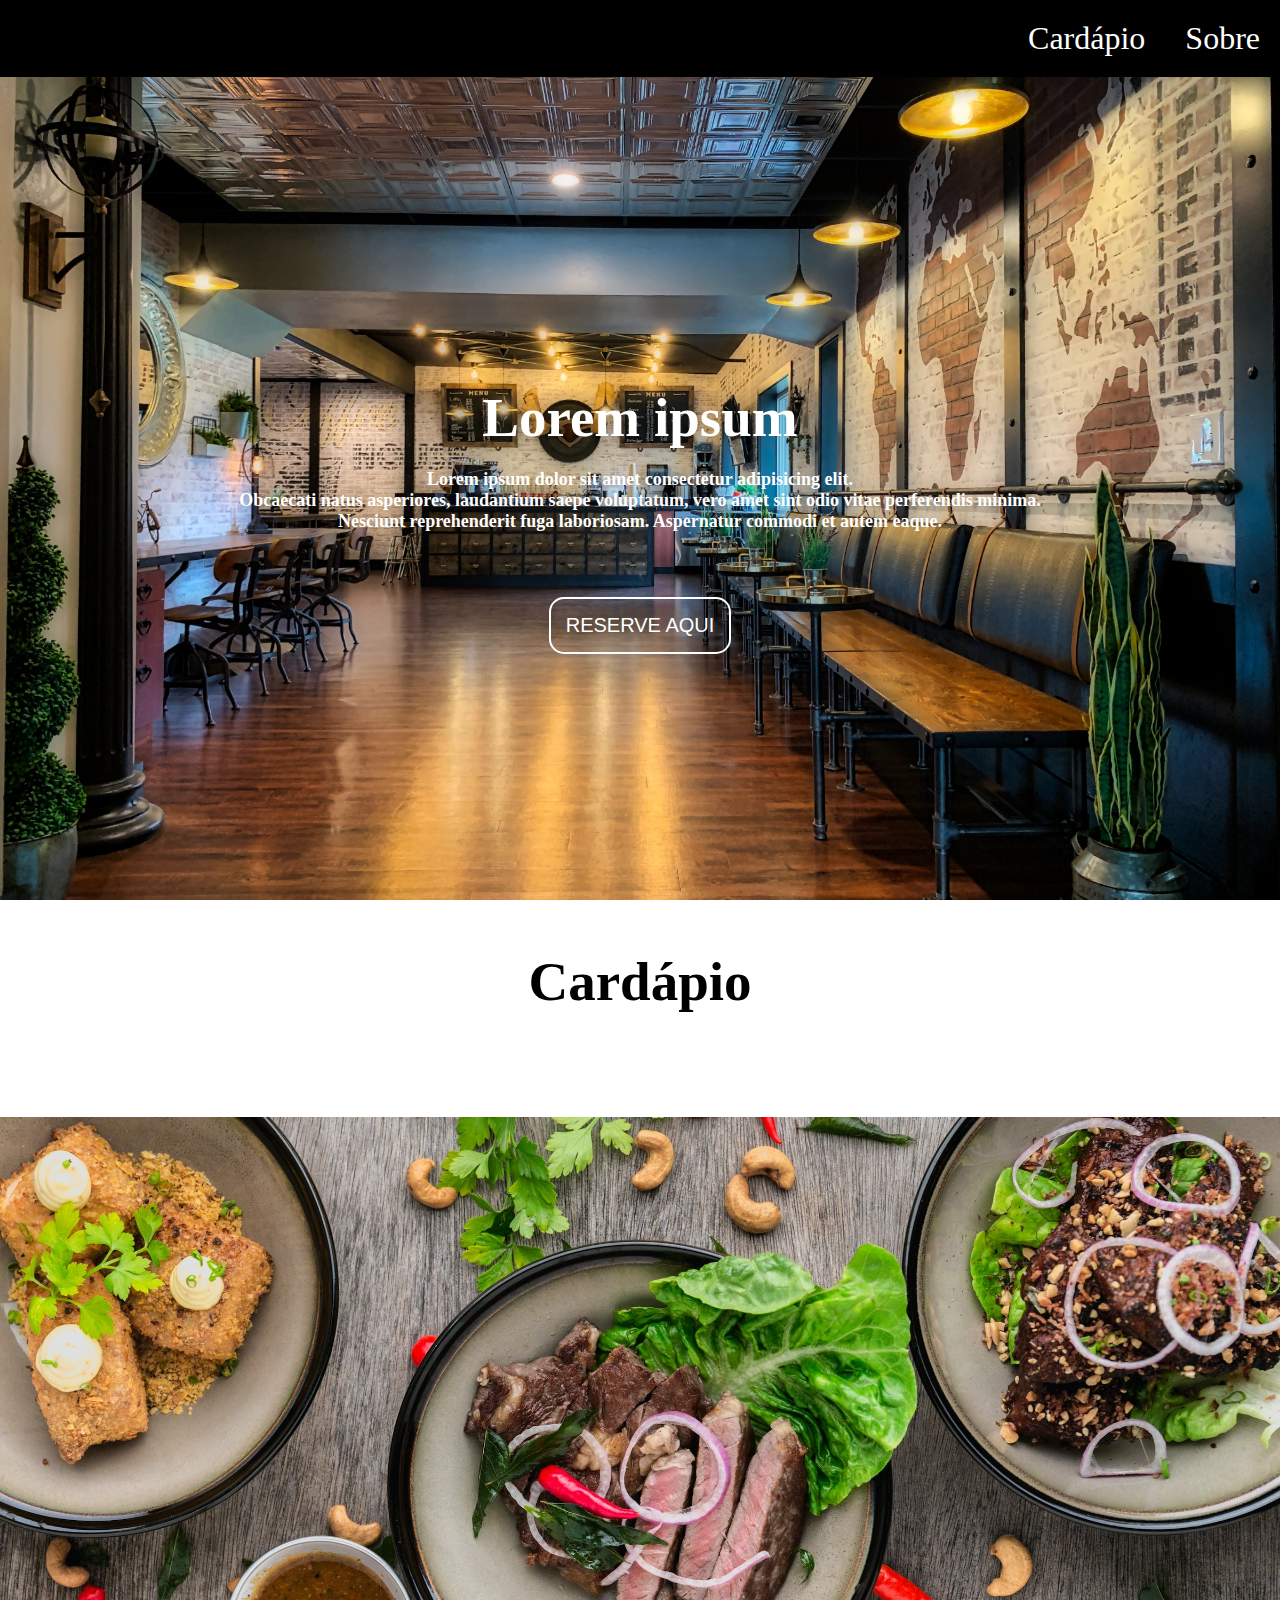
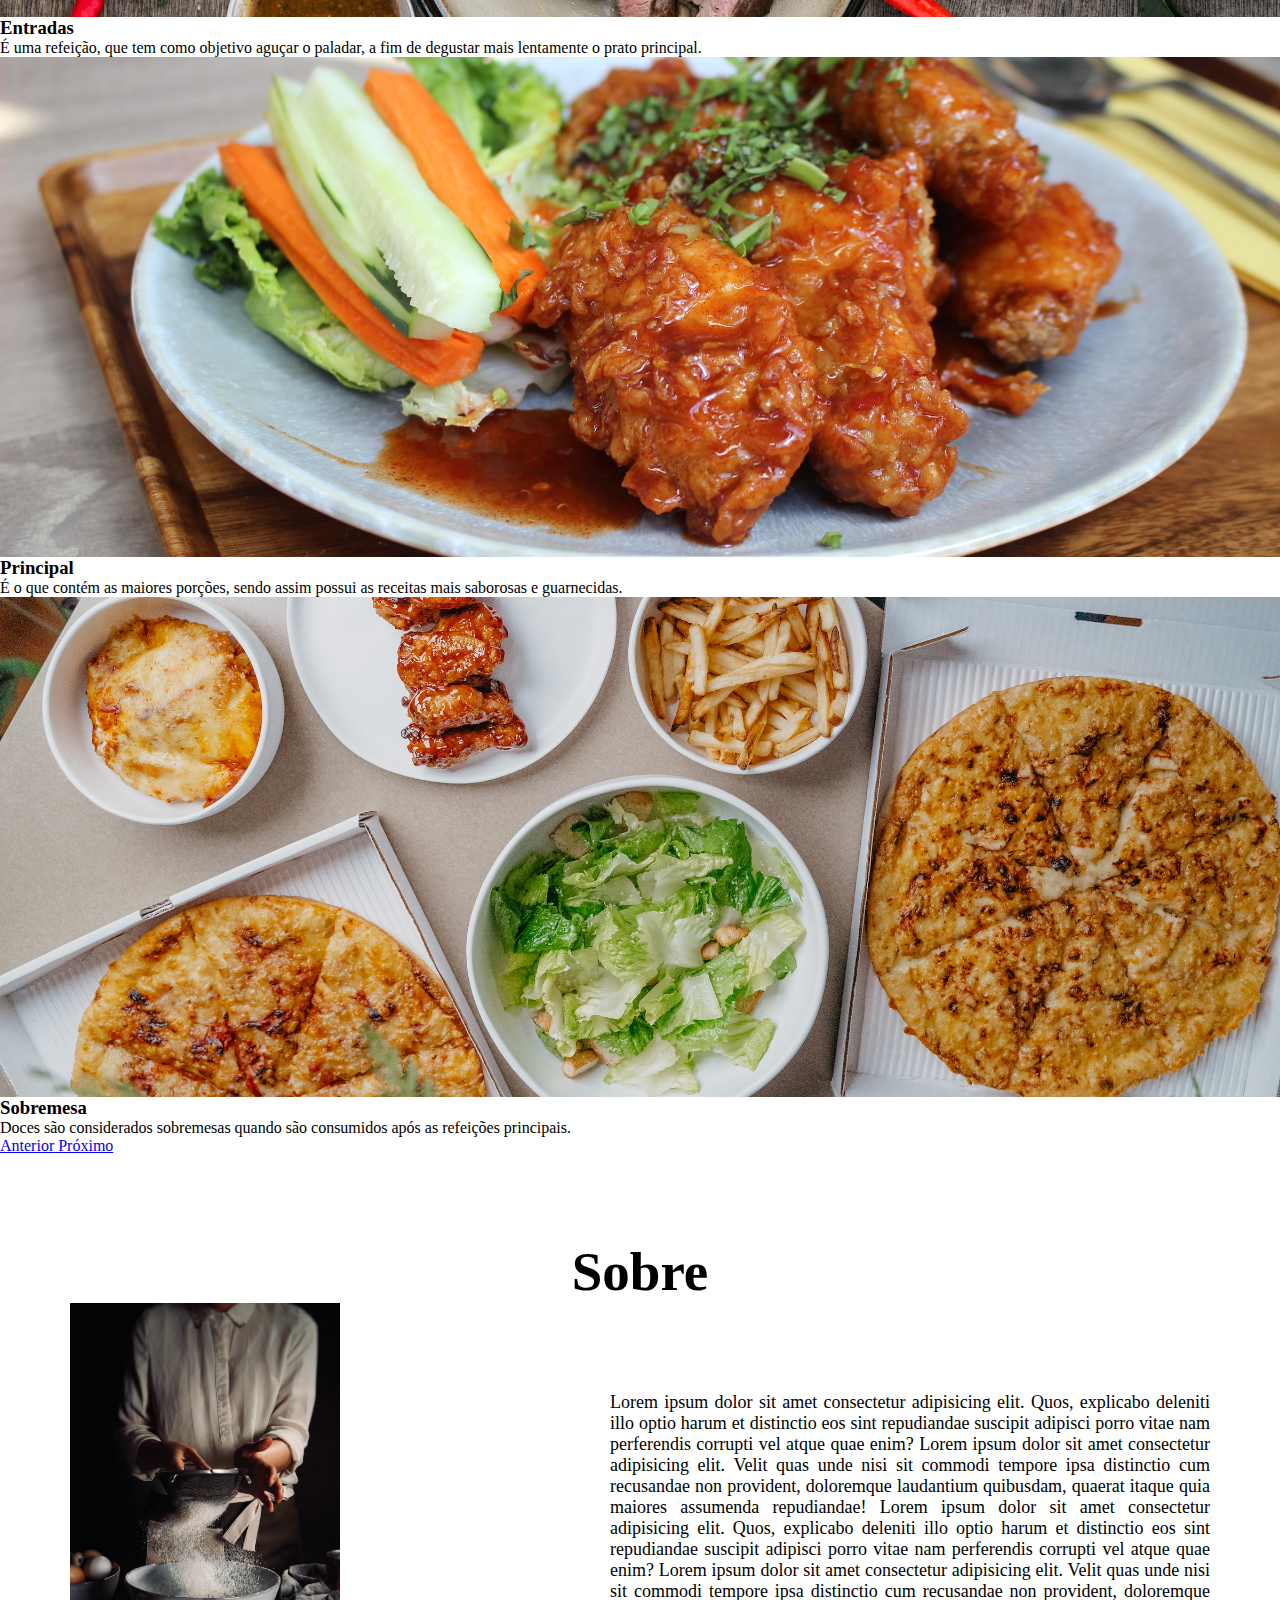
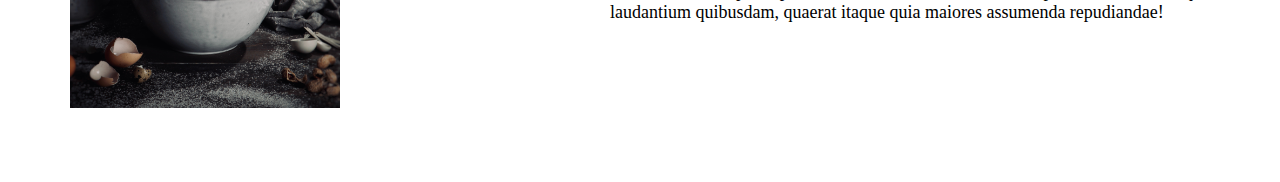
==== index.html @ 4c5554ca "restaurante web" ====
<!DOCTYPE html>
<html lang="pt-br">
  <head>
    <meta charset="UTF-8" />
    <meta http-equiv="X-UA-Compatible" content="IE=edge" />
    <meta name="viewport" content="width=device-width, initial-scale=1.0" />
    <link
      rel="stylesheet"
      href="https://stackpath.bootstrapcdn.com/bootstrap/4.1.3/css/bootstrap.min.css"
      integrity="sha384-MCw98/SFnGE8fJT3GXwEOngsV7Zt27NXFoaoApmYm81iuXoPkFOJwJ8ERdknLPMO"
      crossorigin="anonymous"
    />
    <link rel="icon" type="image/png" href="./assets/icon.svg" />
    <link rel="stylesheet" href="./css/style.css" />
    <title>Document</title>
  </head>
  <body>
    <div class="custom-container">
      <div class="topo">
        <div class="img"></div>

        <div class="nave">
          <nav>
            <ul>
              <li><a href="#about">Sobre</a></li>
              <li><a href="#cardapio">Cardápio</a></li>
            </ul>
          </nav>
        </div>
      </div>

      <div class="presentation">
        <h1>Lorem ipsum</h1>
        <p>
          Lorem ipsum dolor sit amet consectetur adipisicing elit.<br />
          Obcaecati natus asperiores, laudantium saepe voluptatum, vero amet
          sint odio vitae perferendis minima.<br />
          Nesciunt reprehenderit fuga laboriosam. Aspernatur commodi et autem
          eaque.
        </p>
        <button>Reserve aqui</button>
      </div>
    </div>

    <section class="carousel">
      <div class="container">
        <div>
          <h3 id="cardapio" class="cardsel">Cardápio</h3>
        </div>

        <div id="meuCarrossel" class="carousel slide" data-ride="carousel">
          <ul class="carousel-indicators">
            <li
              data-target="#meuCarrossel"
              data-slide-to="0"
              class="active"
            ></li>
            <li data-target="#meuCarrossel" data-slide-to="1"></li>
            <li data-target="#meuCarrossel" data-slide-to="2"></li>
          </ul>

          <div class="carousel-inner">
            <div class="carousel-item active">
              <img
                src="./assets/entr.jpg"
                alt="Slide 1"
                class="custom-carousel-image"
              />

              <div class="carousel-caption">
                <h3>Entradas</h3>
                <p>
                  É uma refeição, que tem como objetivo aguçar o paladar, a fim
                  de degustar mais lentamente o prato principal.
                </p>
              </div>
            </div>

            <div class="carousel-item">
              <img
                src="./assets/almo.jpg"
                alt="Slide 2"
                class="custom-carousel-image"
              />
              <div class="carousel-caption">
                <h3>Principal</h3>
                <p>
                  É o que contém as maiores porções, sendo assim possui as
                  receitas mais saborosas e guarnecidas.
                </p>
              </div>
            </div>

            <div class="carousel-item">
              <img
                src="./assets/jan.jpg"
                alt="Slide 3"
                class="custom-carousel-image"
              />
              <div class="carousel-caption">
                <h3>Sobremesa</h3>
                <p>
                  Doces são considerados sobremesas quando são consumidos após
                  as refeições principais.
                </p>
              </div>
            </div>

            <a
              class="carousel-control-prev"
              href="#meuCarrossel"
              role="button"
              data-slide="prev"
            >
              <span
                class="carousel-control-prev-icon"
                aria-hidden="true"
              ></span>
              <span class="sr-only">Anterior</span>
            </a>
            <a
              class="carousel-control-next"
              href="#meuCarrossel"
              role="button"
              data-slide="next"
            >
              <span
                class="carousel-control-next-icon"
                aria-hidden="true"
              ></span>
              <span class="sr-only">Próximo</span>
            </a>
          </div>
        </div>
      </div>
    </section>

    <section>
      <div id="about" class="sobre">
        <h3>Sobre</h3>

        <div class="box">
          <figure>
            <img src="assets/flour.jpg" alt="Farinha caindo sobre a mesa" />
          </figure>

          <div class="abtxt">
            <p>
              Lorem ipsum dolor sit amet consectetur adipisicing elit. Quos,
              explicabo deleniti illo optio harum et distinctio eos sint
              repudiandae suscipit adipisci porro vitae nam perferendis corrupti
              vel atque quae enim? Lorem ipsum dolor sit amet consectetur
              adipisicing elit. Velit quas unde nisi sit commodi tempore ipsa
              distinctio cum recusandae non provident, doloremque laudantium
              quibusdam, quaerat itaque quia maiores assumenda repudiandae!
              Lorem ipsum dolor sit amet consectetur adipisicing elit. Quos,
              explicabo deleniti illo optio harum et distinctio eos sint
              repudiandae suscipit adipisci porro vitae nam perferendis corrupti
              vel atque quae enim? Lorem ipsum dolor sit amet consectetur
              adipisicing elit. Velit quas unde nisi sit commodi tempore ipsa
              distinctio cum recusandae non provident, doloremque laudantium
              quibusdam, quaerat itaque quia maiores assumenda repudiandae!
            </p>
          </div>
        </div>
      </div>
    </section>

    <button id="btnTopo" class="btn-topo" title="Voltar ao topo">
      &#8593;
    </button>
    <script src="bottom.js"></script>

    <script
      src="https://code.jquery.com/jquery-3.3.1.slim.min.js"
      integrity="sha384-q8i/X+965DzO0rT7abK41JStQIAqVgRVzpbzo5smXKp4YfRvH+8abtTE1Pi6jizo"
      crossorigin="anonymous"
    ></script>
    <script
      src="https://cdnjs.cloudflare.com/ajax/libs/popper.js/1.14.3/umd/popper.min.js"
      integrity="sha384-ZMP7rVo3mIykV+2+9J3UJ46jBk0WLaUAdn689aCwoqbBJiSnjAK/l8WvCWPIPm49"
      crossorigin="anonymous"
    ></script>
    <script
      src="https://stackpath.bootstrapcdn.com/bootstrap/4.1.3/js/bootstrap.min.js"
      integrity="sha384-ChfqqxuZUCnJSK3+MXmPNIyE6ZbWh2IMqE241rYiqJxyMiZ6OW/JmZQ5stwEULTy"
      crossorigin="anonymous"
    ></script>
  </body>
</html>
---- css/style.css ----
* {
  margin: 0;
  padding: 0;
  box-sizing: border-box;
}

html {
  scroll-behavior: smooth;
}

.custom-container {
  background: url(../assets/back.jpg) no-repeat;
  background-size: cover;
  width: 100%;
  height: 100vh;
}

.nave ul {
  display: flex;
  flex-direction: row-reverse;
  text-decoration: none;
  list-style: none;
  background-color: #000;
}

.nave ul li {
  padding: 10px;
  margin: 10px;
}

.nave ul li:hover {
  padding: 10px;
  margin: 10px;
}

.nave ul li a {
  text-decoration: none;
  color: #fff;
  font-size: 32px;
}

.presentation {
  display: flex;
  flex-direction: column;
  justify-content: center;
  align-items: center;
  height: 100vh;
  word-break: break-word;
}

.presentation h1 {
  color: #fff;
  font-size: 55px;
  text-align: center;
  font-weight: bold;
  margin-bottom: 20px;
}

.presentation p {
  margin-bottom: 13px;
  color: #fff;
  font-size: 18px;
  text-align: center;
  font-weight: bold;
  margin-bottom: 50px;
}

.presentation button {
  display: block;
  margin: 15px auto;
  padding: 15px;
  text-transform: uppercase;
  font-size: 20px;
  color: #fff;
  background-color: transparent;
  border: 2px solid #fff;
  border-radius: 15px;
  cursor: pointer;
  -webkit-transition-duration: 0.4s ease-in-out;
  transition-duration: 0.4s;
}

.presentation button:hover {
  background-color: #fff;
  color: #000;
  border: 2px solid transparent;
}

.carousel {
  margin-top: 50px;
}

.cardsel {
  color: #000;
  font-size: 55px;
  text-align: center;
  font-weight: bold;
  margin-top: 50px;
}

.carousel-item img {
  display: block;
  margin-left: auto;
  margin-right: auto;
  width: 100%;
  height: 500px;
  object-fit: cover;
}

.sobre h3 {
  color: #000;
  font-size: 55px;
  text-align: center;
  font-weight: bold;
  margin-top: 85px;
}

.box {
  display: flex;
  justify-content: center;
  align-items: center;
  margin-bottom: 70px;
}

.sobre figure img {
  width: 540px;
  max-width: 50%;
}

.sobre .abtxt p {
  max-width: 600px;
  font-size: 18px;
  text-align: justify;
}

.btn-topo {
  display: none;
  position: fixed;
  bottom: 20px;
  right: 20px;
  width: 40px;
  height: 40px;
  border: none;
  border-radius: 50%;
  background-color: #000;
  color: #fff;
  font-size: 24px;
  text-align: center;
  cursor: pointer;
  z-index: 9999;
  transition: opacity 0.3s;
}

.btn-topo:hover {
  opacity: 0.7;
}
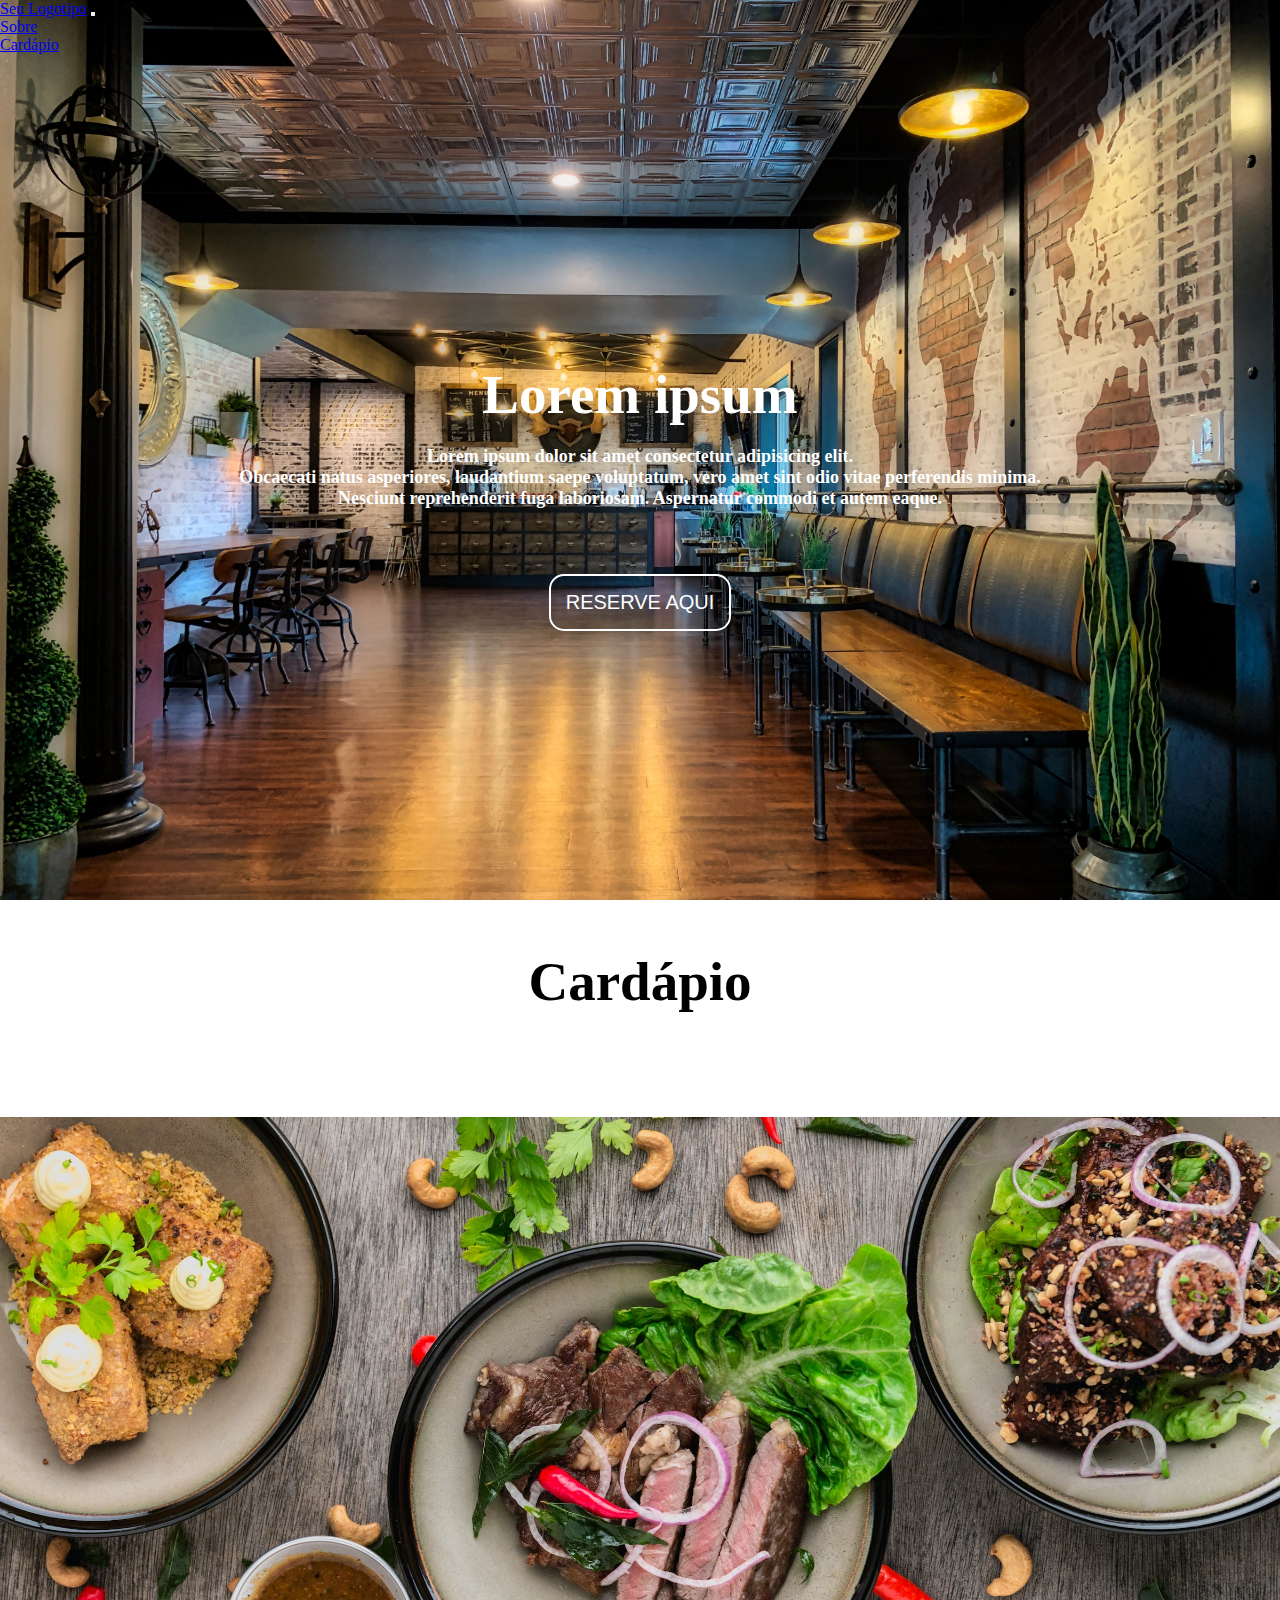
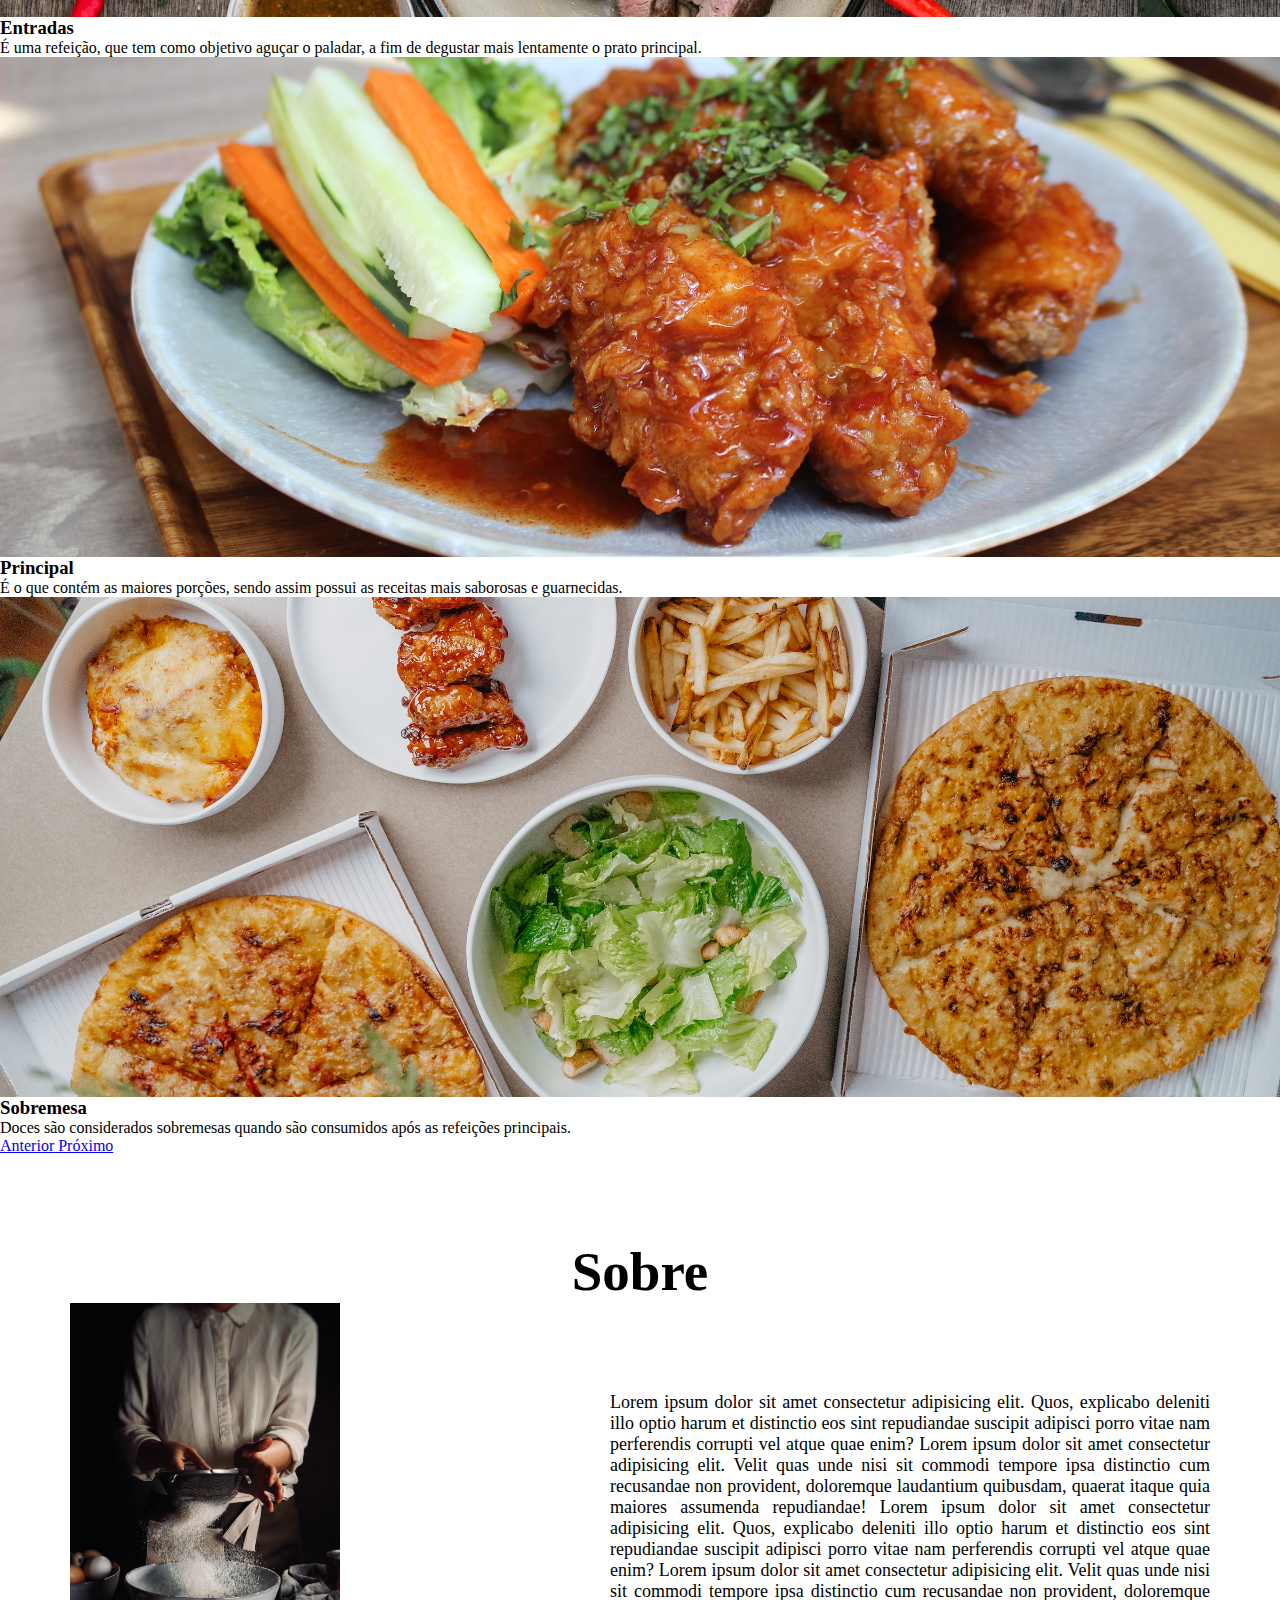
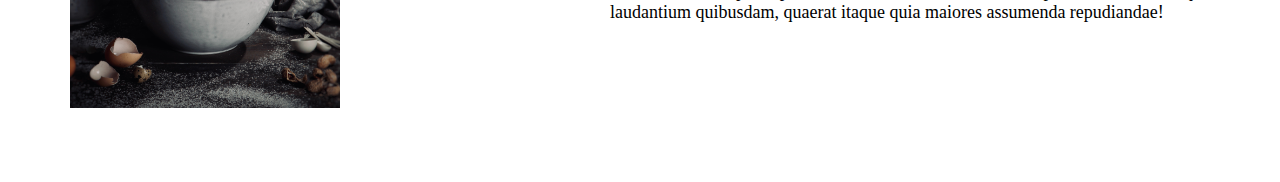
==== commit 9444bdf7: "adicionando menu responsivo" ====
--- a/index.html
+++ b/index.html
@@ -16,18 +16,32 @@
   </head>
   <body>
     <div class="custom-container">
-      <div class="topo">
-        <div class="img"></div>
-
-        <div class="nave">
-          <nav>
-            <ul>
-              <li><a href="#about">Sobre</a></li>
-              <li><a href="#cardapio">Cardápio</a></li>
+      <nav class="navbar navbar-expand-lg navbar-dark bg-dark">
+        <div class="container">
+          <a class="navbar-brand" href="#">Seu Logotipo</a>
+          <button
+            class="navbar-toggler"
+            type="button"
+            data-toggle="collapse"
+            data-target="#navbarNav"
+            aria-controls="navbarNav"
+            aria-expanded="false"
+            aria-label="Toggle navigation"
+          >
+            <span class="navbar-toggler-icon"></span>
+          </button>
+          <div class="collapse navbar-collapse h5" id="navbarNav">
+            <ul class="navbar-nav ml-auto">
+              <li class="nav-item">
+                <a class="nav-link" href="#about">Sobre</a>
+              </li>
+              <li class="nav-item">
+                <a class="nav-link" href="#cardapio">Cardápio</a>
+              </li>
             </ul>
-          </nav>
-        </div>
-      </div>
+          </div>
+        </div>
+      </nav>
 
       <div class="presentation">
         <h1>Lorem ipsum</h1>
--- a/css/style.css
+++ b/css/style.css
@@ -13,30 +13,6 @@
   background-size: cover;
   width: 100%;
   height: 100vh;
-}
-
-.nave ul {
-  display: flex;
-  flex-direction: row-reverse;
-  text-decoration: none;
-  list-style: none;
-  background-color: #000;
-}
-
-.nave ul li {
-  padding: 10px;
-  margin: 10px;
-}
-
-.nave ul li:hover {
-  padding: 10px;
-  margin: 10px;
-}
-
-.nave ul li a {
-  text-decoration: none;
-  color: #fff;
-  font-size: 32px;
 }
 
 .presentation {
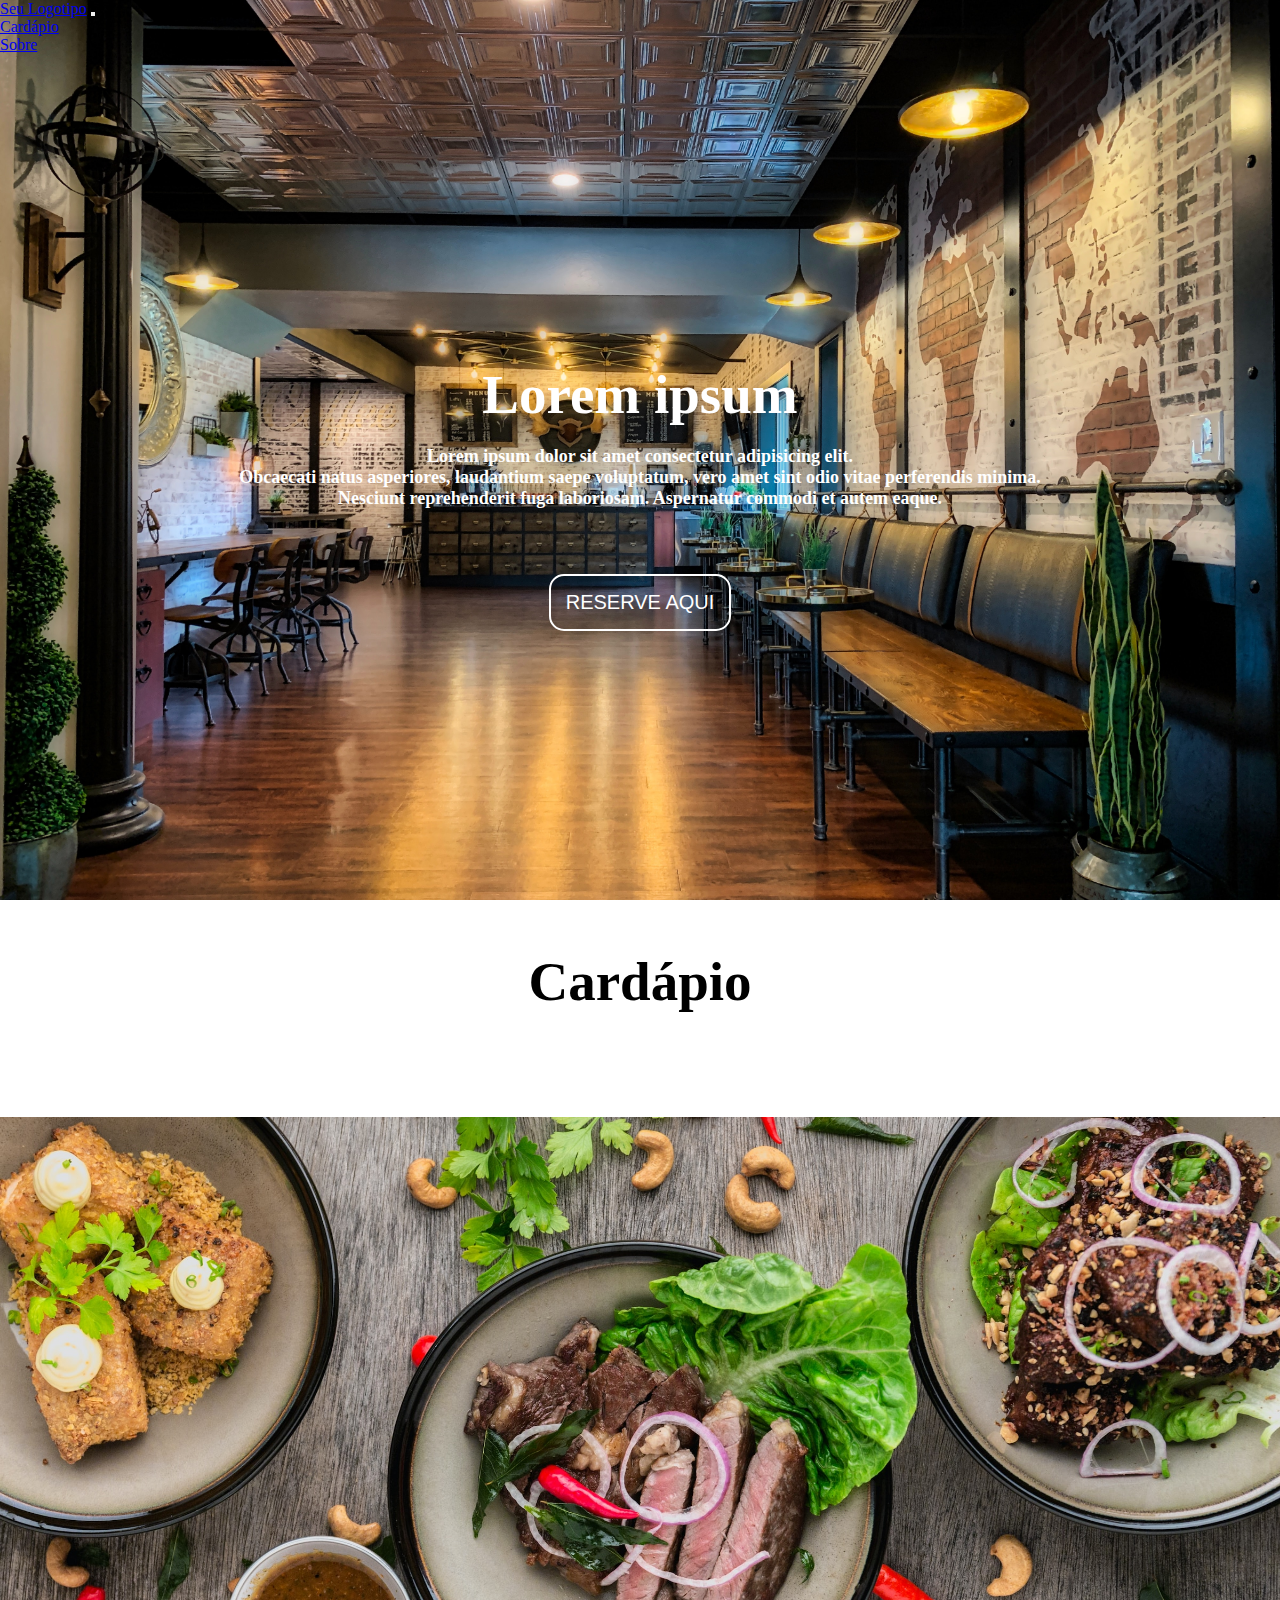
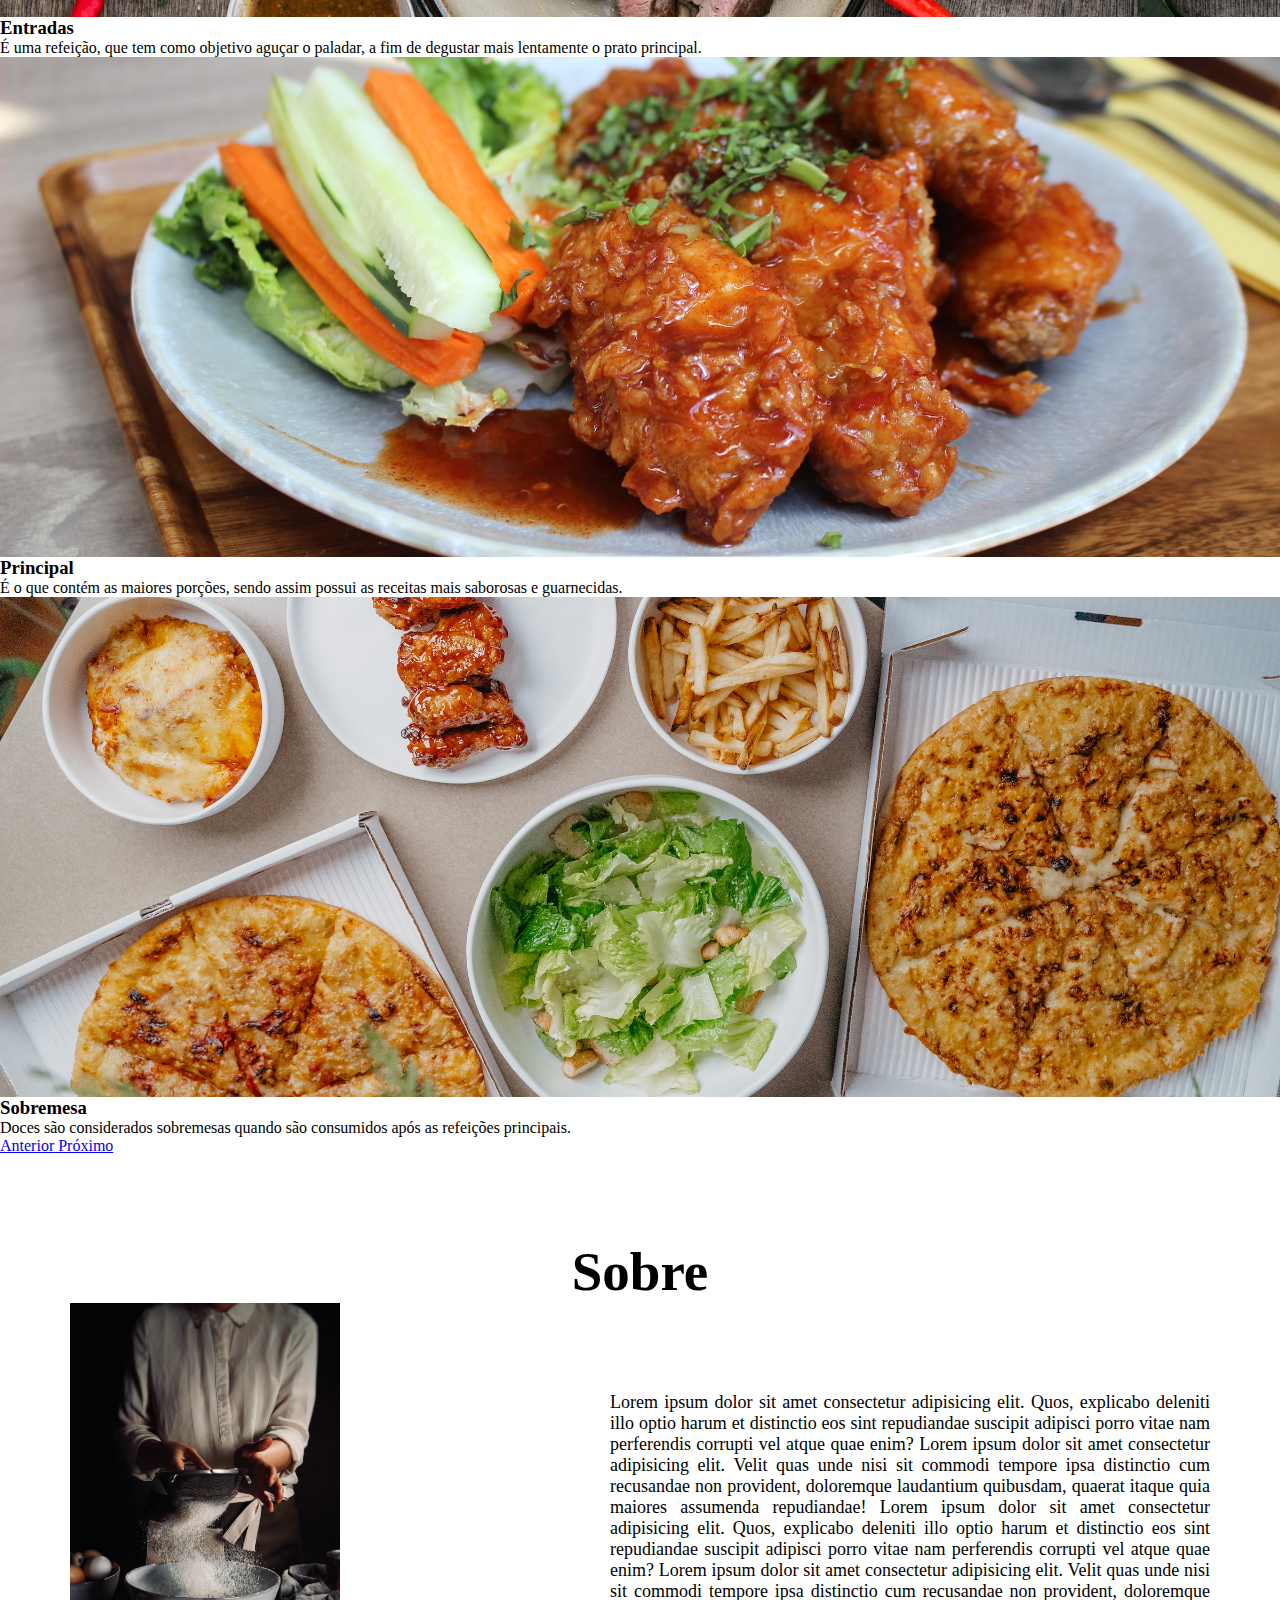
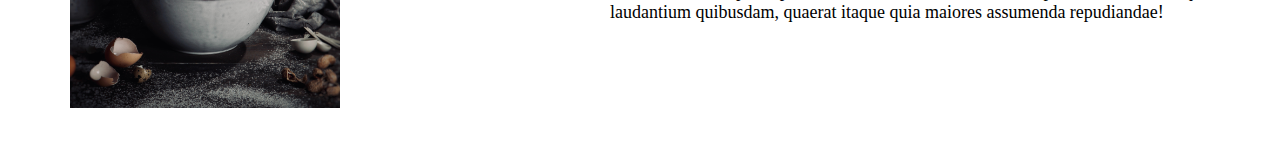
==== commit 372db627: "um pouco de responsividade" ====
--- a/index.html
+++ b/index.html
@@ -33,10 +33,10 @@
           <div class="collapse navbar-collapse h5" id="navbarNav">
             <ul class="navbar-nav ml-auto">
               <li class="nav-item">
-                <a class="nav-link" href="#about">Sobre</a>
+                <a class="nav-link" href="#cardapio">Cardápio</a>
               </li>
               <li class="nav-item">
-                <a class="nav-link" href="#cardapio">Cardápio</a>
+                <a class="nav-link" href="#about">Sobre</a>
               </li>
             </ul>
           </div>
--- a/css/style.css
+++ b/css/style.css
@@ -95,7 +95,7 @@
   display: flex;
   justify-content: center;
   align-items: center;
-  margin-bottom: 70px;
+  margin-bottom: 30px;
 }
 
 .sobre figure img {
@@ -130,3 +130,45 @@
 .btn-topo:hover {
   opacity: 0.7;
 }
+
+@media (max-width: 600px) {
+  .presentation h1 {
+    font-size: 40px;
+    margin-bottom: 13px;
+  }
+  .presentation p {
+    font-size: 13px;
+    margin: 0 20px;
+  }
+  .presentation button {
+    display: block;
+    margin: 30px auto;
+    padding: 10px;
+    text-transform: uppercase;
+    font-size: 15px;
+    color: #fff;
+    background-color: transparent;
+    border: 2px solid #fff;
+    border-radius: 15px;
+    cursor: pointer;
+    -webkit-transition-duration: 0.4s ease-in-out;
+    transition-duration: 0.4s;
+  }
+  .presentation button:hover {
+    background-color: #fff;
+    color: #000;
+    border: 2px solid transparent;
+  }
+  .box {
+    display: flex;
+    flex-direction: column;
+    align-items: center;
+  }
+  .box figure {
+    display: none;
+  }
+  .box .abtxt {
+    margin: 0 20px;
+    margin-top: 30px;
+  }
+}
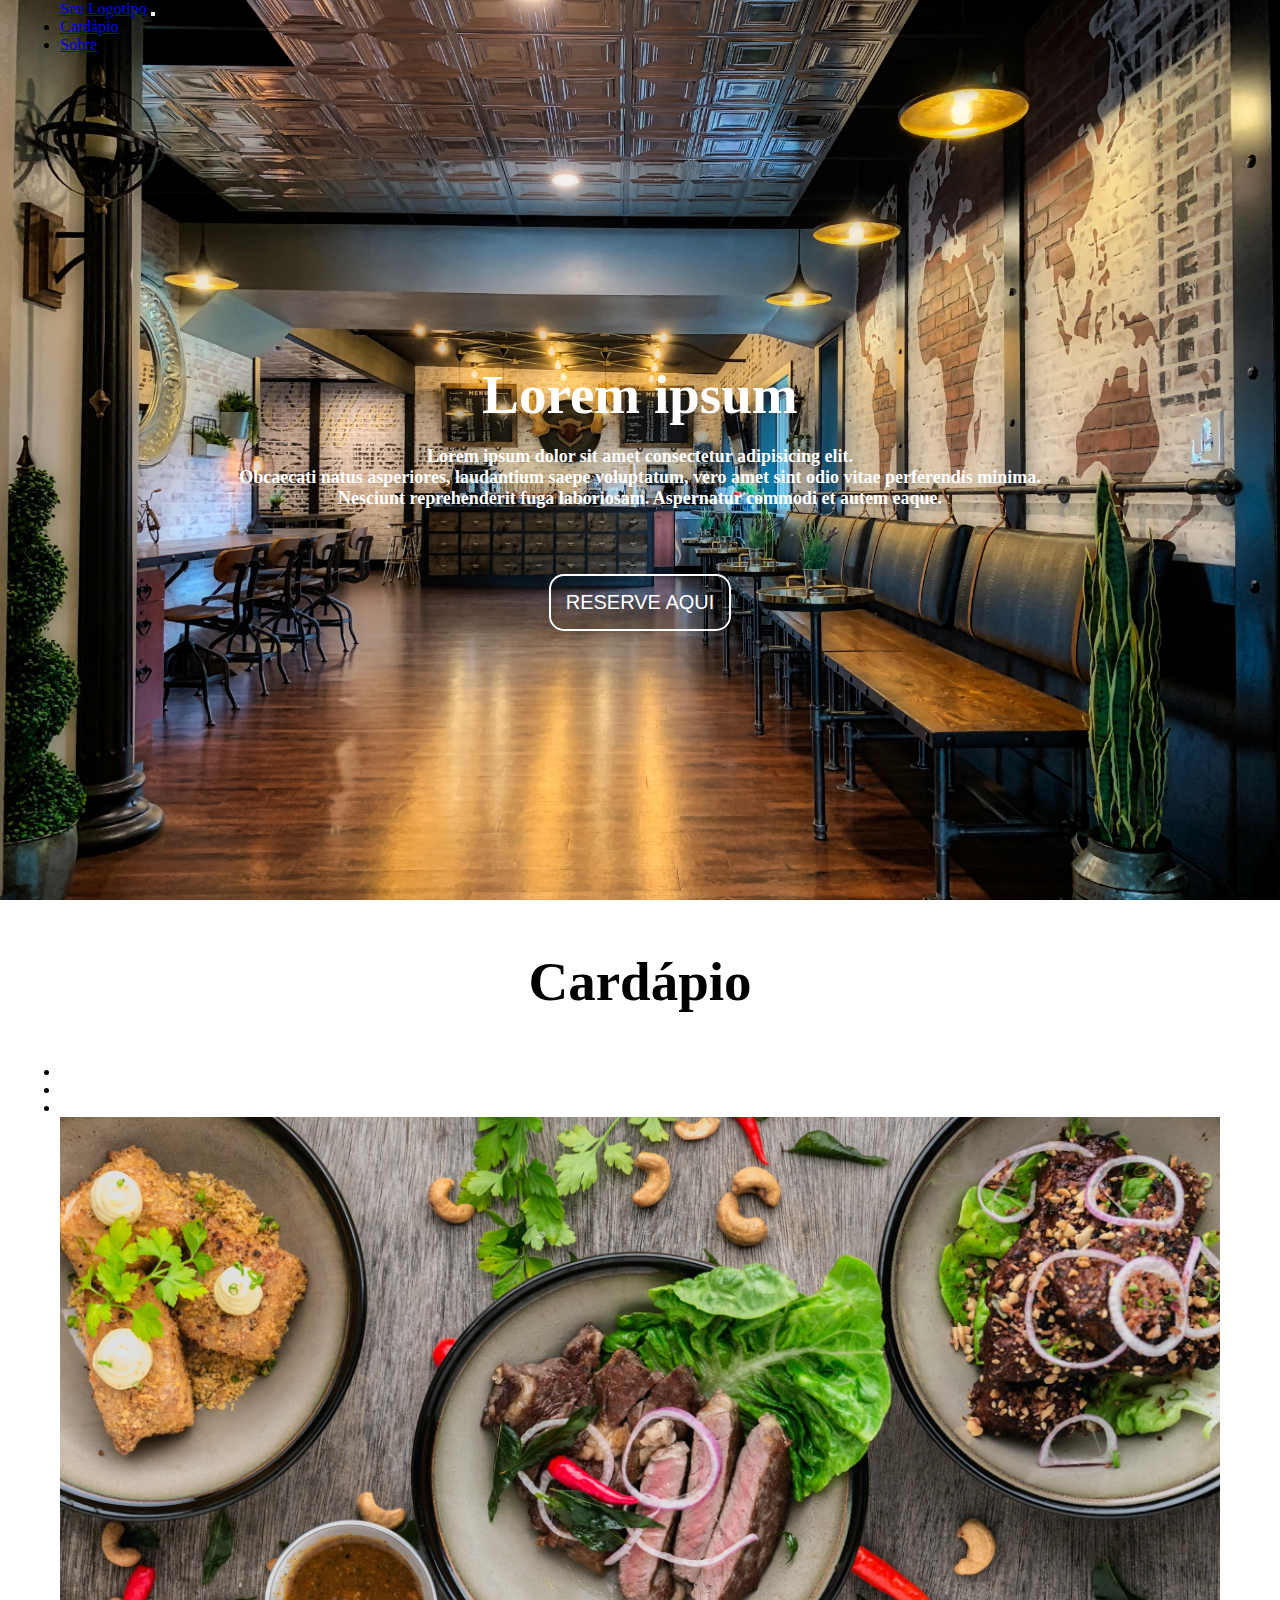
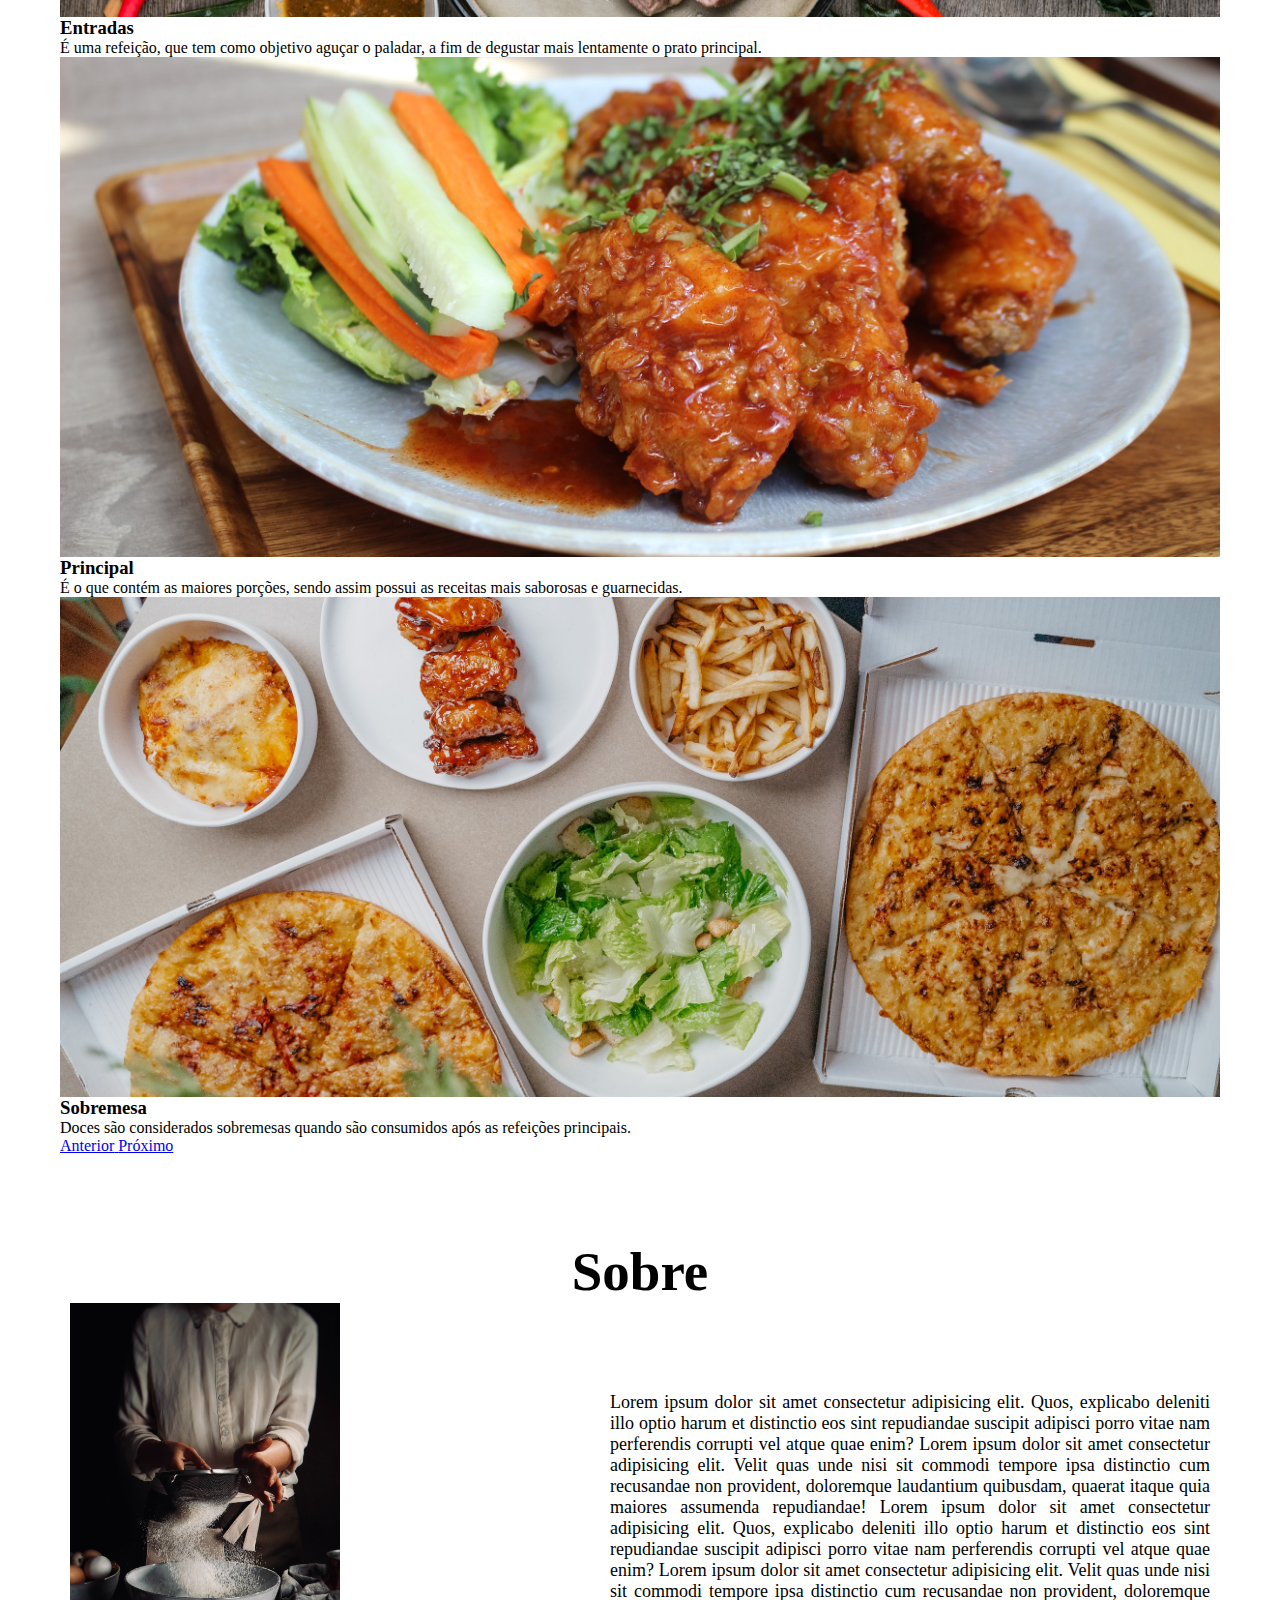
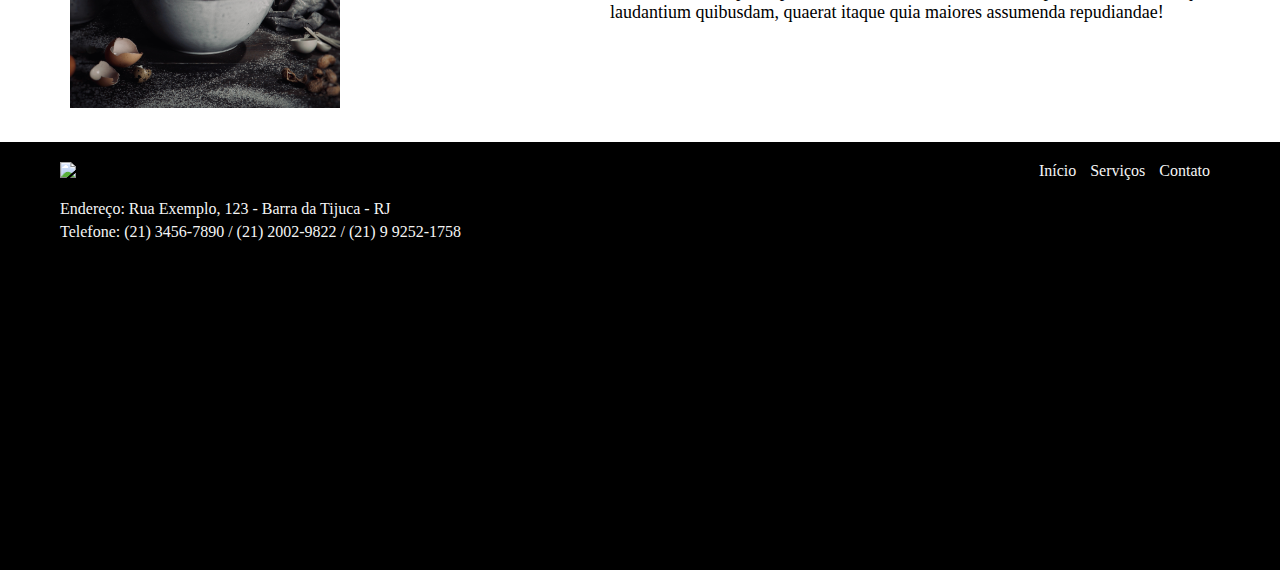
==== commit adfaa961: "Adicionando footer" ====
--- a/index.html
+++ b/index.html
@@ -12,7 +12,7 @@
     />
     <link rel="icon" type="image/png" href="./assets/icon.svg" />
     <link rel="stylesheet" href="./css/style.css" />
-    <title>Document</title>
+    <title>Lorem</title>
   </head>
   <body>
     <div class="custom-container">
@@ -180,6 +180,30 @@
       </div>
     </section>
 
+    <footer>
+      <div class="container">
+        <div class="footer-content">
+          <div class="footer-logo">
+            <img src="" alt="Logo" />
+          </div>
+          <div class="footer-links">
+            <ul>
+              <li><a href="#">Início</a></li>
+              <li><a href="#cardapio">Serviços</a></li>
+              <li><a href="#">Contato</a></li>
+            </ul>
+          </div>
+        </div>
+        <div class="footer-info">
+          <p>Endereço: Rua Exemplo, 123 - Barra da Tijuca - RJ</p>
+          <p>Telefone: (21) 3456-7890 / (21) 2002-9822 / (21) 9 9252-1758</p>
+        </div>
+        <div>
+          <iframe src="https://www.google.com/maps/embed?pb=!1m18!1m12!1m3!1d14693.239610872459!2d-43.1923157614406!3d-22.975628911695956!2m3!1f0!2f0!3f0!3m2!1i1024!2i768!4f13.1!3m3!1m2!1s0x9bd54579a5956b%3A0xa102deeaffcb3e3!2sPraia%20de%20Copacabana!5e0!3m2!1spt-BR!2sbr!4v1687118161078!5m2!1spt-BR!2sbr" width="100%" height="300" style="border:0;" allowfullscreen="" loading="lazy" referrerpolicy="no-referrer-when-downgrade"></iframe>
+        </div>
+      </div>
+    </footer>
+
     <button id="btnTopo" class="btn-topo" title="Voltar ao topo">
       &#8593;
     </button>
--- a/css/style.css
+++ b/css/style.css
@@ -129,6 +129,54 @@
 
 .btn-topo:hover {
   opacity: 0.7;
+}
+
+footer {
+  background-color: #000;
+  padding: 20px 0;
+}
+
+.container {
+  max-width: 1200px;
+  margin: 0 auto;
+  padding: 0 20px;
+}
+
+.footer-content {
+  display: flex;
+  justify-content: space-between;
+  align-items: center;
+  margin-bottom: 20px;
+}
+
+.footer-logo img {
+  max-width: 100px;
+}
+
+.footer-links ul {
+  list-style: none;
+  padding: 0;
+  margin: 0;
+}
+
+.footer-links ul li {
+  display: inline-block;
+  margin-right: 10px;
+}
+
+.footer-links ul li a {
+  color: #f5f5f5;
+  text-decoration: none;
+}
+
+.footer-info p {
+  color: #f5f5f5;
+  margin-bottom: 5px;
+
+}
+
+.footer-info iframe {
+  height: 50px;
 }
 
 @media (max-width: 600px) {
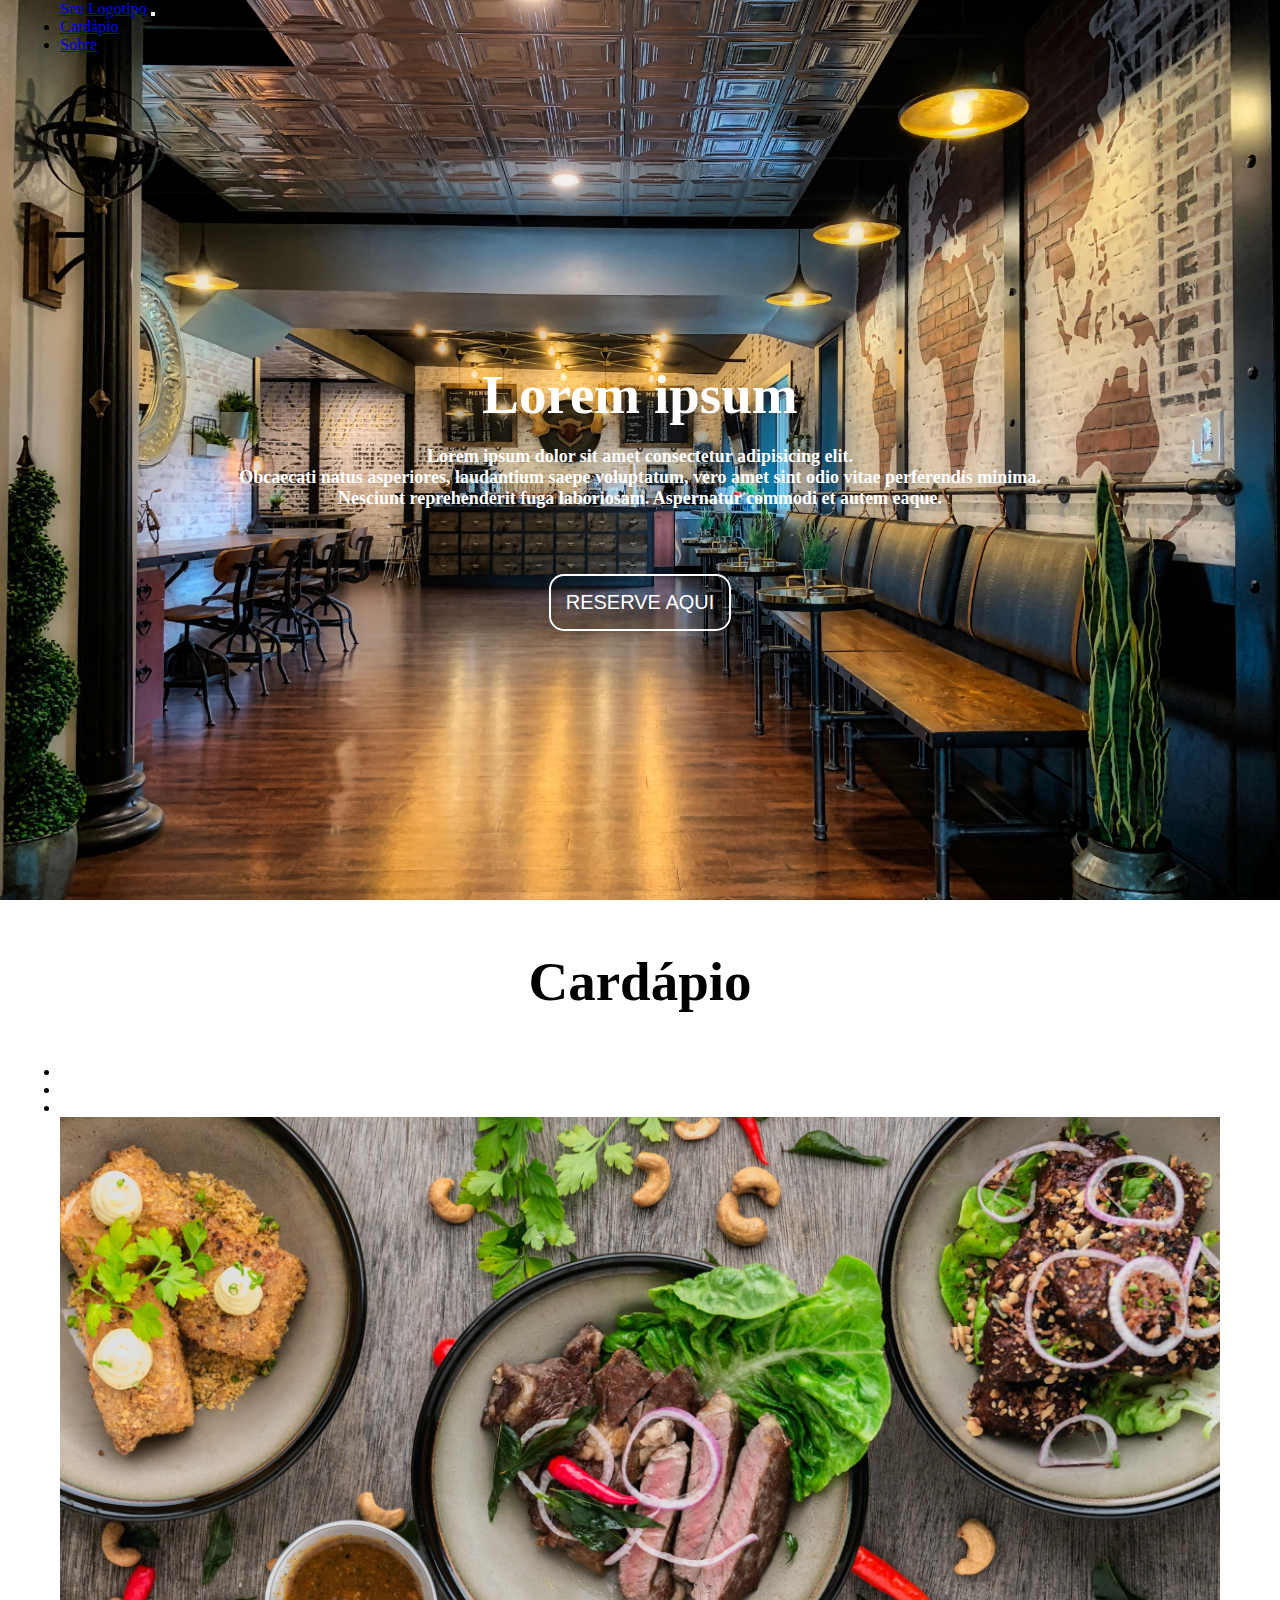
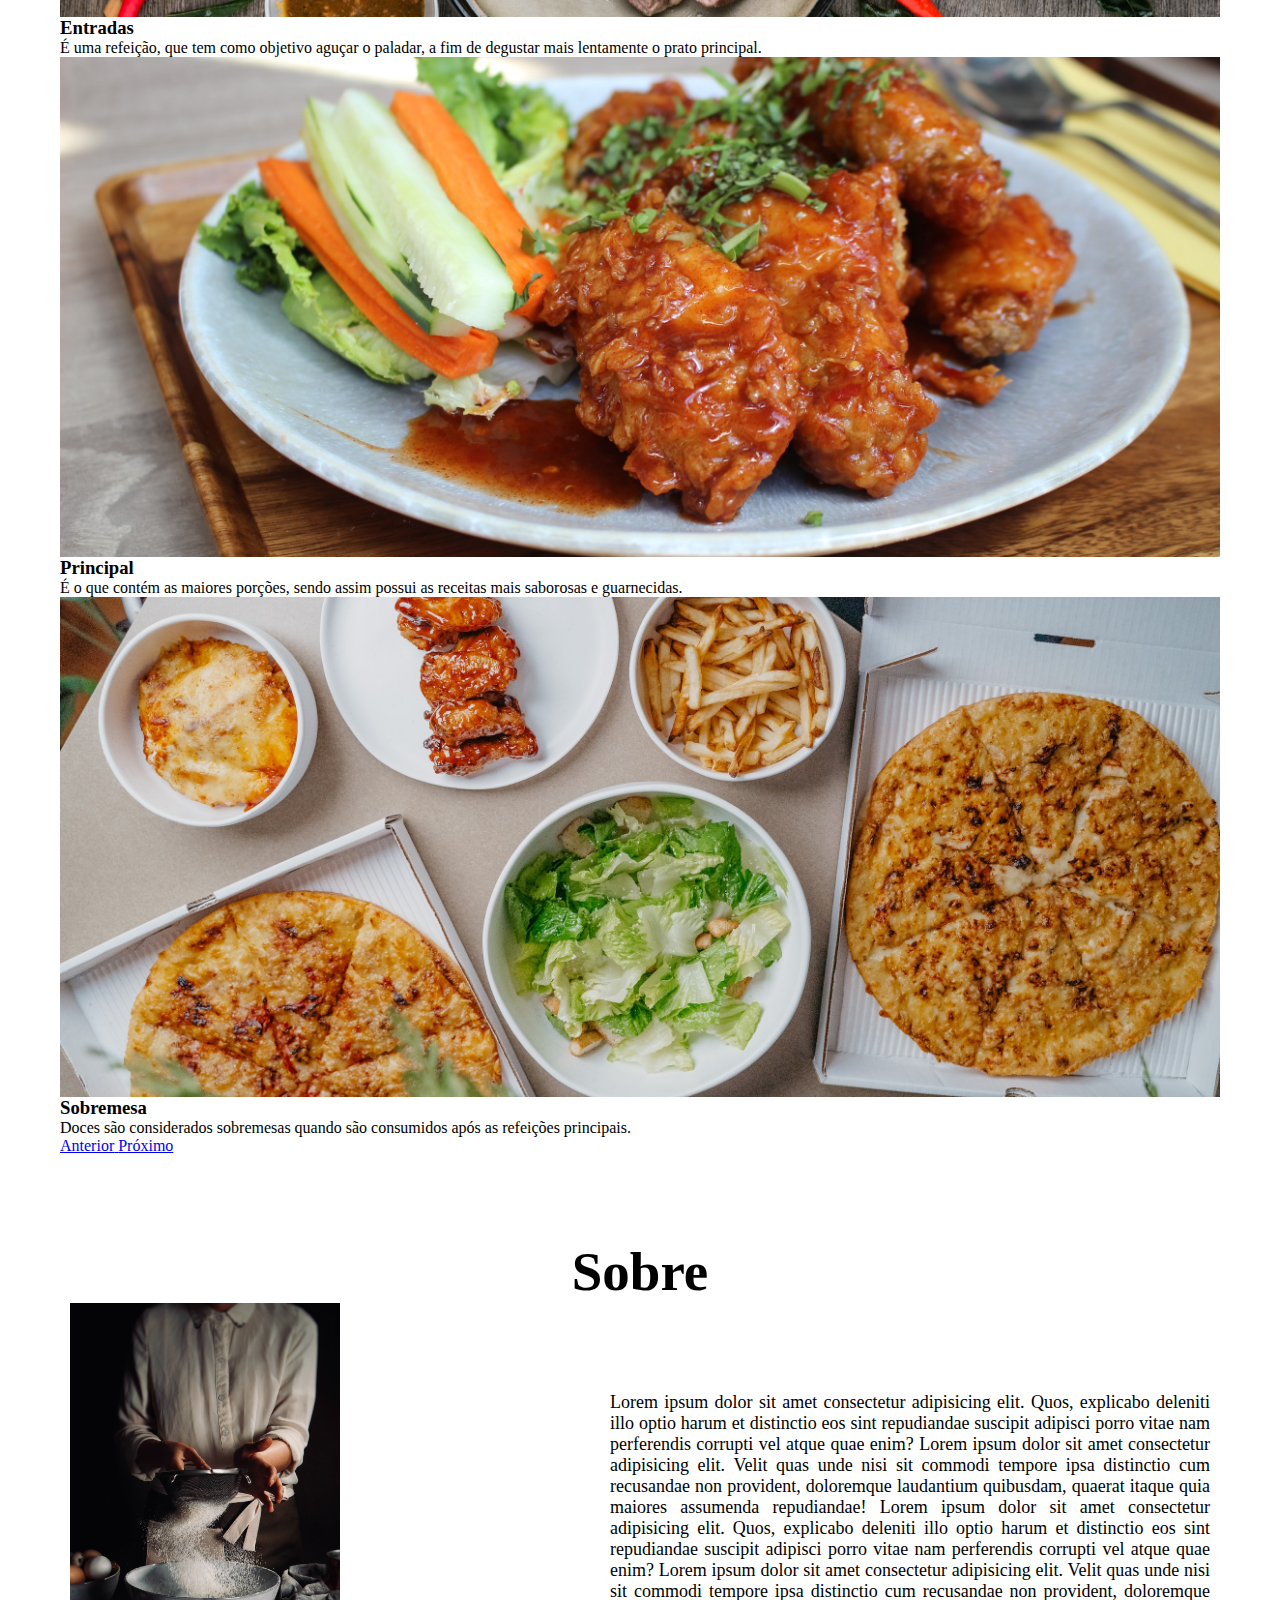
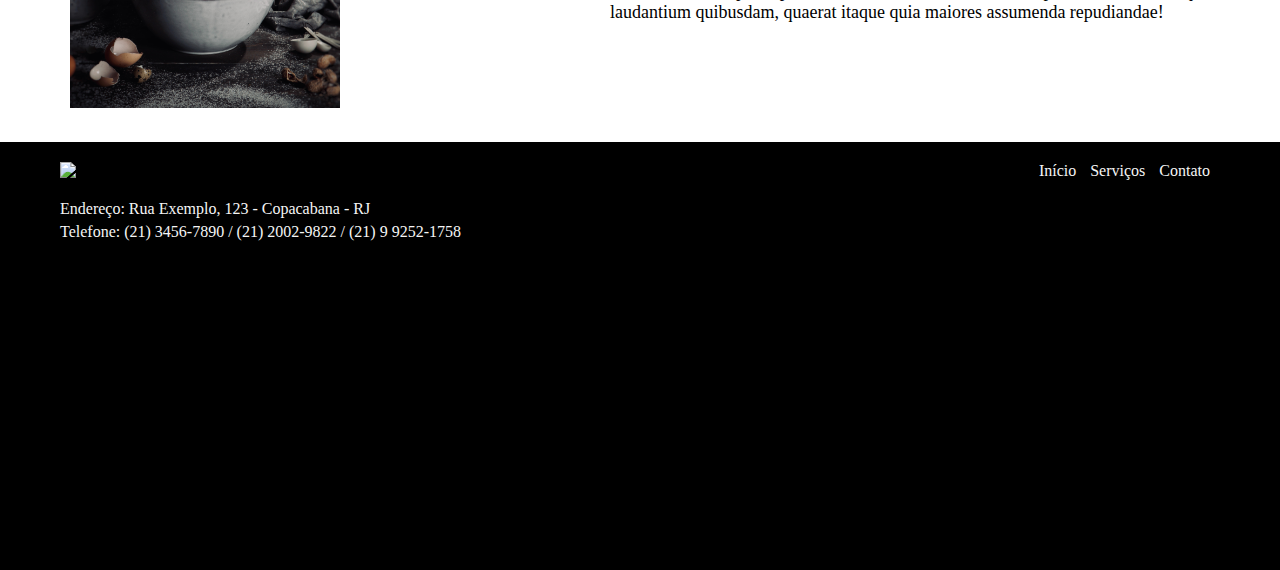
==== commit 790ec30d: "Adicionando a reserva" ====
--- a/index.html
+++ b/index.html
@@ -15,7 +15,7 @@
     <title>Lorem</title>
   </head>
   <body>
-    <div class="custom-container">
+    <div class="custom-container temp">
       <nav class="navbar navbar-expand-lg navbar-dark bg-dark">
         <div class="container">
           <a class="navbar-brand" href="#">Seu Logotipo</a>
@@ -52,7 +52,7 @@
           Nesciunt reprehenderit fuga laboriosam. Aspernatur commodi et autem
           eaque.
         </p>
-        <button>Reserve aqui</button>
+        <a href="reserva.html"><button>Reserve aqui</button></a>
       </div>
     </div>
 
@@ -184,7 +184,7 @@
       <div class="container">
         <div class="footer-content">
           <div class="footer-logo">
-            <img src="" alt="Logo" />
+            <img src="#" alt="Logo" />
           </div>
           <div class="footer-links">
             <ul>
@@ -195,11 +195,22 @@
           </div>
         </div>
         <div class="footer-info">
-          <p>Endereço: Rua Exemplo, 123 - Barra da Tijuca - RJ</p>
+          <p>Endereço: Rua Exemplo, 123 - Copacabana - RJ</p>
           <p>Telefone: (21) 3456-7890 / (21) 2002-9822 / (21) 9 9252-1758</p>
         </div>
+        <div class="social-media">
+          
+        </div>
         <div>
-          <iframe src="https://www.google.com/maps/embed?pb=!1m18!1m12!1m3!1d14693.239610872459!2d-43.1923157614406!3d-22.975628911695956!2m3!1f0!2f0!3f0!3m2!1i1024!2i768!4f13.1!3m3!1m2!1s0x9bd54579a5956b%3A0xa102deeaffcb3e3!2sPraia%20de%20Copacabana!5e0!3m2!1spt-BR!2sbr!4v1687118161078!5m2!1spt-BR!2sbr" width="100%" height="300" style="border:0;" allowfullscreen="" loading="lazy" referrerpolicy="no-referrer-when-downgrade"></iframe>
+          <iframe
+            src="https://www.google.com/maps/embed?pb=!1m18!1m12!1m3!1d14693.239610872459!2d-43.1923157614406!3d-22.975628911695956!2m3!1f0!2f0!3f0!3m2!1i1024!2i768!4f13.1!3m3!1m2!1s0x9bd54579a5956b%3A0xa102deeaffcb3e3!2sPraia%20de%20Copacabana!5e0!3m2!1spt-BR!2sbr!4v1687118161078!5m2!1spt-BR!2sbr"
+            width="100%"
+            height="300"
+            style="border: 0"
+            allowfullscreen=""
+            loading="lazy"
+            referrerpolicy="no-referrer-when-downgrade"
+          ></iframe>
         </div>
       </div>
     </footer>
--- a/css/style.css
+++ b/css/style.css
@@ -8,11 +8,15 @@
   scroll-behavior: smooth;
 }
 
-.custom-container {
+.temp {
   background: url(../assets/back.jpg) no-repeat;
   background-size: cover;
   width: 100%;
   height: 100vh;
+}
+
+.navbar-brand a {
+  text-decoration: none;
 }
 
 .presentation {
@@ -39,6 +43,10 @@
   text-align: center;
   font-weight: bold;
   margin-bottom: 50px;
+}
+
+.presentation a {
+  text-decoration: none;
 }
 
 .presentation button {
@@ -177,6 +185,27 @@
 
 .footer-info iframe {
   height: 50px;
+}
+
+.btn-rese {
+  display: block;
+  margin: 15px auto;
+  padding: 15px;
+  text-transform: uppercase;
+  font-size: 20px;
+  color: #fff;
+  background-color: #000;
+  border: 2px solid #fff;
+  border-radius: 15px;
+  cursor: pointer;
+  -webkit-transition-duration: 0.4s ease-in-out;
+  transition-duration: 0.4s;
+}
+
+.btn-rese:hover {
+  background-color: #00FF7F;
+  color: #fff;
+  border: 2px solid transparent;
 }
 
 @media (max-width: 600px) {
